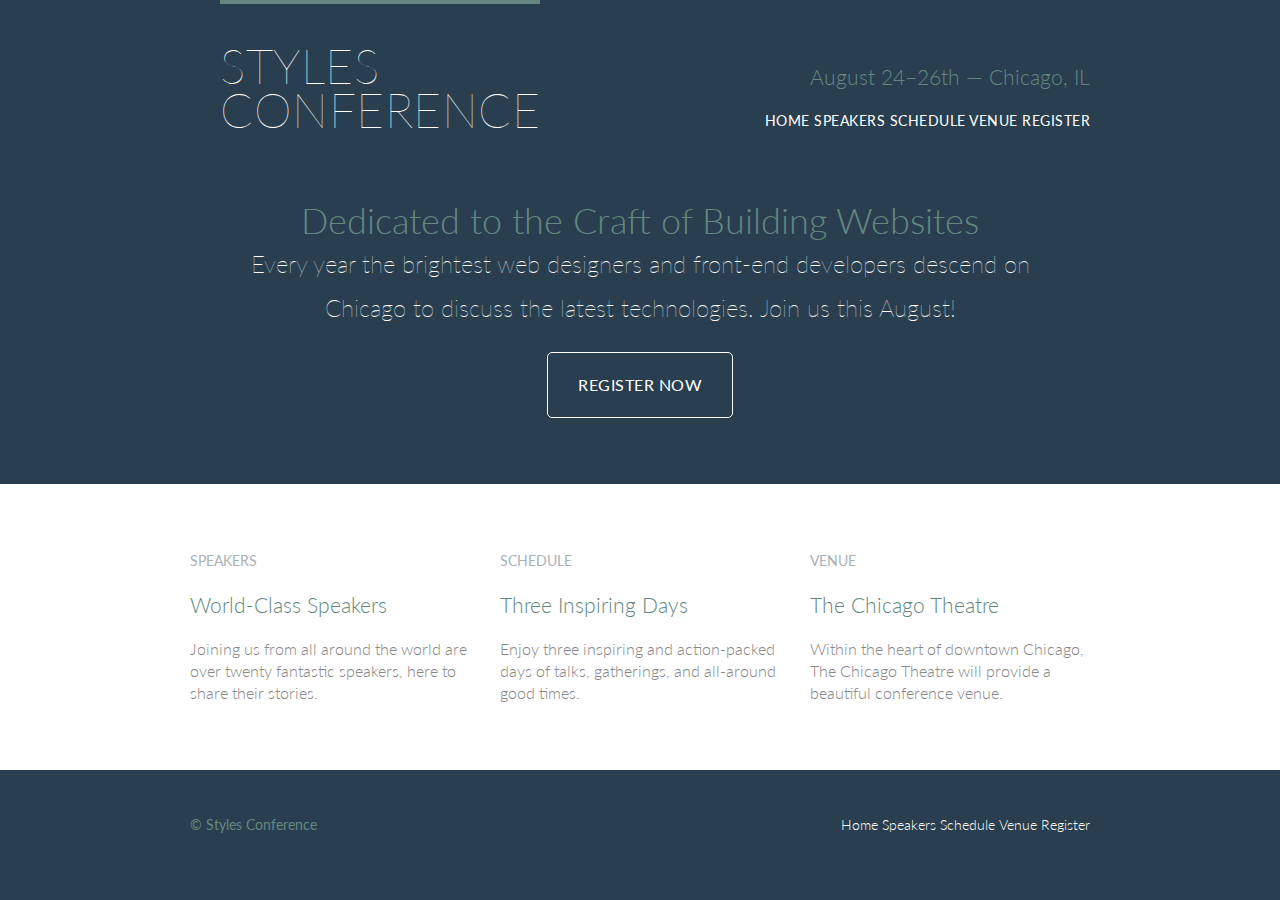
==== styles-conference2/index.html @ 2b629f79 "first commit with the files from my compter, I have worked up to this point in the tutorial" ====
<!DOCTYPE html>
<html lang="en">
  
  <head>
    <meta charset="utf-8">
    <title>Styles Conference</title>
    <link rel="stylesheet" href="assets/stylesheets/main.css">
    <link href='https://fonts.googleapis.com/css?family=Lato:400,300,100' rel='stylesheet' type='text/css'>
  </head>
  
  <body>

    <!-- Header -->

    <header class="primary-header container group">
      <section class="container">
        <h1 class="logo">
        	<a href="index.html">Styles <br> Conference</a>
        </h1>
      </section>
      <h3 class="tagline">August 24&ndash;26th &mdash; Chicago, IL</h3>

      <nav class="nav primary-nav">
      	<a href="index.html">Home</a>
      	<a href="speakers.html">Speakers</a>
      	<a href="schedule.html">Schedule</a>
      	<a href="venue.html">Venue</a>
      	<a href="register.html">Register</a>
      </nav>
      
    </header>
    

    <!-- Hero -->

    <section class="hero container">

      <h2>Dedicated to the Craft of Building Websites</h2>
      <p>Every year the brightest web designers and front-end developers descend on Chicago to discuss the latest technologies. Join us this August!</p>

      <a class="btn btn-alt" href="register.html">Register Now</a>

    </section>

    <!--  Teasers  -->
    <section class="row">
	    <div class="grid">

	    	<!-- Speakers -->

	    	<section class="teaser col-1-3">
	    	  <a href="speakers.html">
	    		<h5>Speakers</h5>
	    		<h3>World-Class Speakers</h3>
	    	  </a>
	    		<p>Joining us from all around the world are over twenty fantastic speakers, here to share their stories.</p>
	    	  
	    	</section><!--

			Schedule

	    	--><section class="teaser col-1-3">
	    	  <a href="schedule.html">
	    		<h5>Schedule</h5>
	    		<h3>Three Inspiring Days</h3>
	    	  </a>
	    		<p>Enjoy three inspiring and action-packed days of talks, gatherings, and all-around good times.</p>
	    	  
	    	</section><!--

  		Venue

	    	--><section class="teaser col-1-3">
	    	  <a href="venue.html">
	    		<h5>Venue</h5>
	    		<h3>The Chicago Theatre</h3>
	    	  </a>
	    		<p>Within the heart of downtown Chicago, The Chicago Theatre will provide a beautiful conference venue.</p>
	    	  
	    	</section>
	    </div>
    </section>

    <!-- Footer -->

    <footer class="primary-footer container group">
    	<small>&copy; Styles Conference</small>

        <nav class="nav">
      	  <a href="index.html">Home</a>
      	  <a href="speakers.html">Speakers</a>
      	  <a href="schedule.html">Schedule</a>
      	  <a href="venue.html">Venue</a>
      	  <a href="register.html">Register</a>
        </nav>

    </footer>

  </body>

</html>
---- styles-conference2/assets/stylesheets/main.css ----
/* http://meyerweb.com/eric/tools/css/reset/ 
   v2.0 | 20110126
   License: none (public domain)
*/

html, body, div, span, applet, object, iframe,
h1, h2, h3, h4, h5, h6, p, blockquote, pre,
a, abbr, acronym, address, big, cite, code,
del, dfn, em, img, ins, kbd, q, s, samp,
small, strike, strong, sub, sup, tt, var,
b, u, i, center,
dl, dt, dd, ol, ul, li,
fieldset, form, label, legend,
table, caption, tbody, tfoot, thead, tr, th, td,
article, aside, canvas, details, embed, 
figure, figcaption, footer, header, hgroup, 
menu, nav, output, ruby, section, summary,
time, mark, audio, video {
	margin: 0;
	padding: 0;
	border: 0;
	font-size: 100%;
	font: inherit;
	vertical-align: baseline;
}
/* HTML5 display-role reset for older browsers */
article, aside, details, figcaption, figure, 
footer, header, hgroup, menu, nav, section {
	display: block;
}
body {
	line-height: 1;
}
ol, ul {
	list-style: none;
}
blockquote, q {
	quotes: none;
}
blockquote:before, blockquote:after,
q:before, q:after {
	content: '';
	content: none;
}
table {
	border-collapse: collapse;
	border-spacing: 0;
}

/*
  ========================================
  Grid
  ========================================
*/
*,
*:before,
*:after {
  -webkit-box-sizing: border-box;
     -moz-box-sizing: border-box;
          box-sizing: border-box;
}
.container,
.grid {
  margin: 0 auto;
  width: 960px;
}
.container {
	padding-left: 30px;
	padding-right: 30px;
}
.col-1-3 {
  width: 33.33%;
}
.col-2-3 {
  width: 66.66%;
}
.col-1-3,
.col-2-3 {
  display: inline-block;
  vertical-align: top;
}
.grid,
.col-1-3,
.col-2-3 {
  padding-left: 15px;
  padding-right: 15px;
}


/*
  ========================================
  Clearfix
  ========================================
*/
.group:before,
.group:after {
  content: "";
  display: table;
}
.group:after {
  clear: both;
}
.group {
  clear: both;
  *zoom: 1;
}

/*
  ========================================
  Rows
  ========================================
*/

.row,
.row-alt{
  min-width: 960px;
}
.row {
  background: #fff;
  padding: 66px 0 44px 0;
}
.row-alt {
   background: #cbe2c1;
   background: -webkit-linear-gradient(to right, #a1d3b0, #f6f1d3);
   background: -moz-linear-gradient(to right, #a1d3b0, #f6f1d3);
   background: linear-gradient(to right, #a1d3b0, #f6f1d3);
   padding: 44px 0 22px 0;
 }

/*
  ========================================
  Typography
  ========================================
*/

h1, h3, h4, h5, p {
  margin-bottom: 22px;
}

/*
  ========================================
  Leads
  ========================================
*/

.lead {
  text-align: center;
}
.lead p {
  font-size: 21px;
  line-height: 33px;
}

/*
  ========================================
  Buttons
  ========================================
*/

.btn {
  border-radius: 5px;
  color: #fff;
  cursor: pointer;
  display: inline-block;
  font-weight: 400;
  letter-spacing: .5px;
  margin: 0;
  text-transform: uppercase;
}
.btn-alt {
  border: 1px solid #fff;
  padding: 10px 30px;
}
.btn-alt:hover {
  background: #fff;
  color: #648880;
}

/*
  ========================================
  Primary header
  ========================================
*/

.logo {
  border-top: 4px solid #648880;
  float: left;
  font-size: 48px;
  font-weight: 100;
  letter-spacing: .5px;
  line-height: 44px;
  padding: 40px 0 22px 0;
  text-transform: uppercase;
}
.tagline {
	margin: 66px 0 22px 0;
	text-align: right;
}
.primary-nav {
	font-size: 14px;
	font-weight: 400;
	letter-spacing: .5px;
	text-transform: uppercase;
}

/*
  ========================================
  Primary footer
  ========================================
*/

.primary-footer small {
  float: left;
  font-weight: 400;
}
.primary-footer {
  color: #648880;
  font-size: 14px;
  padding-bottom: 44px;
  padding-top: 44px;
}

/*
  ========================================
  Custom styles
  ========================================
*/
body {
	background: #293f50;
  color: #888;
  font: 300 16px/22px "Lato", "Open Sans", "Helvetica Neue", Helvetica, Arial, sans-serif;
}
h1, h2, h3, h4 {
	color: #648880;
}
h1 {
  font-size: 36px;
  line-height: 44px;
}
h2 {
  font-size: 24px;
  line-height: 44px;
}
h3 {
  font-size: 21px;
}
h4 {
  font-size: 18px;
}
h5 {
	color: #a9b2b9;
	font-size: 14px;
	font-weight: 400;
	text-transform: uppercase;
}
strong {
	font-weight: 400;
}
cite, em {
	font-style: italis;
}

/*
  ========================================
  Navigation
  ========================================
*/

.nav {
  text-align: right;
}

/*
  ========================================
  Links
  ========================================
*/

a:hover {
  color: #a9b2b9;
}
a {
  color: #648880;
  text-decoration: none;
}
p a {
	border-bottom: 1px solid #dfe2e5;
}
.primary-header a,
.primary-footer a {
  color: #fff;
}
.primary-header a:hover,
.primary-footer a:hover {
  color: #648880;
}

/*
  ========================================
  Home
  ========================================
*/

.hero {
  color: #fff;
  line-height: 44px;
  padding: 22px 80px 66px 80px;
  text-align: center;
}
.hero h2 {
  font-size: 36px;
}
.hero p {
  font-size: 24px;
  font-weight: 100;
}
.teaser a:hover h3 {
  color: #a9b2b9;
}
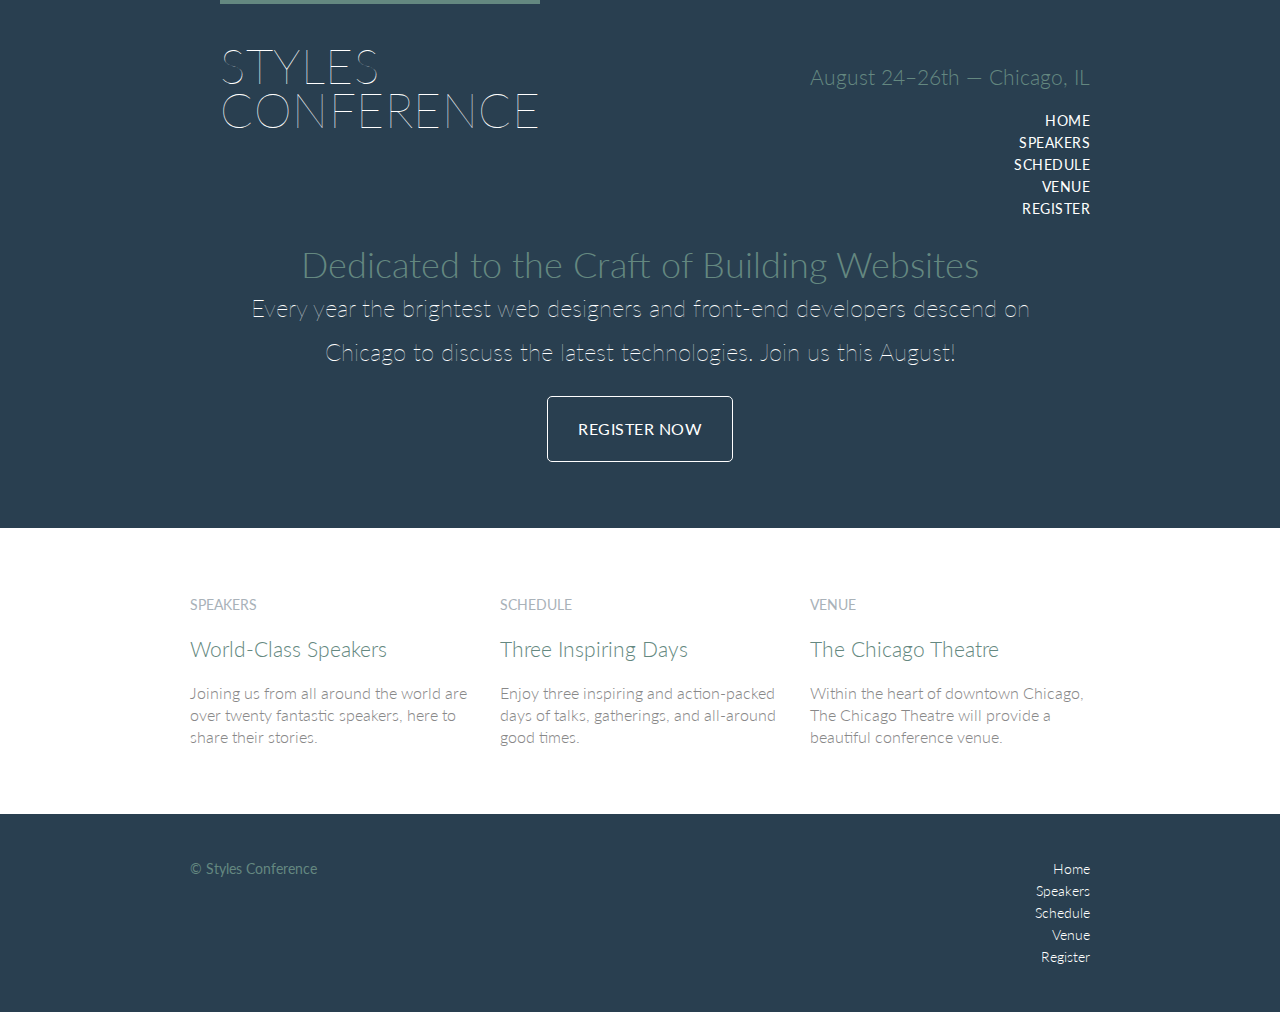
==== commit 4599cd35: "updated index.html footer and header nav menues" ====
--- a/styles-conference2/index.html
+++ b/styles-conference2/index.html
@@ -21,11 +21,13 @@
       <h3 class="tagline">August 24&ndash;26th &mdash; Chicago, IL</h3>
 
       <nav class="nav primary-nav">
-      	<a href="index.html">Home</a>
-      	<a href="speakers.html">Speakers</a>
-      	<a href="schedule.html">Schedule</a>
-      	<a href="venue.html">Venue</a>
-      	<a href="register.html">Register</a>
+        <ul>
+          <li><a href="index.html">Home</a></li><!--
+          --><li><a href="speakers.html">Speakers</a></li><!--
+          --><li><a href="schedule.html">Schedule</a></li><!--
+          --><li><a href="venue.html">Venue</a></li><!--
+          --><li><a href="register.html">Register</a></li>
+        </ul>
       </nav>
       
     </header>
@@ -86,13 +88,15 @@
     <footer class="primary-footer container group">
     	<small>&copy; Styles Conference</small>
 
-        <nav class="nav">
-      	  <a href="index.html">Home</a>
-      	  <a href="speakers.html">Speakers</a>
-      	  <a href="schedule.html">Schedule</a>
-      	  <a href="venue.html">Venue</a>
-      	  <a href="register.html">Register</a>
-        </nav>
+      <nav class="nav">
+        <ul>
+          <li><a href="index.html">Home</a></li><!--
+          --><li><a href="speakers.html">Speakers</a></li><!--
+          --><li><a href="schedule.html">Schedule</a></li><!--
+          --><li><a href="venue.html">Venue</a></li><!--
+          --><li><a href="register.html">Register</a></li>
+        </ul>
+      </nav>
 
     </footer>
 
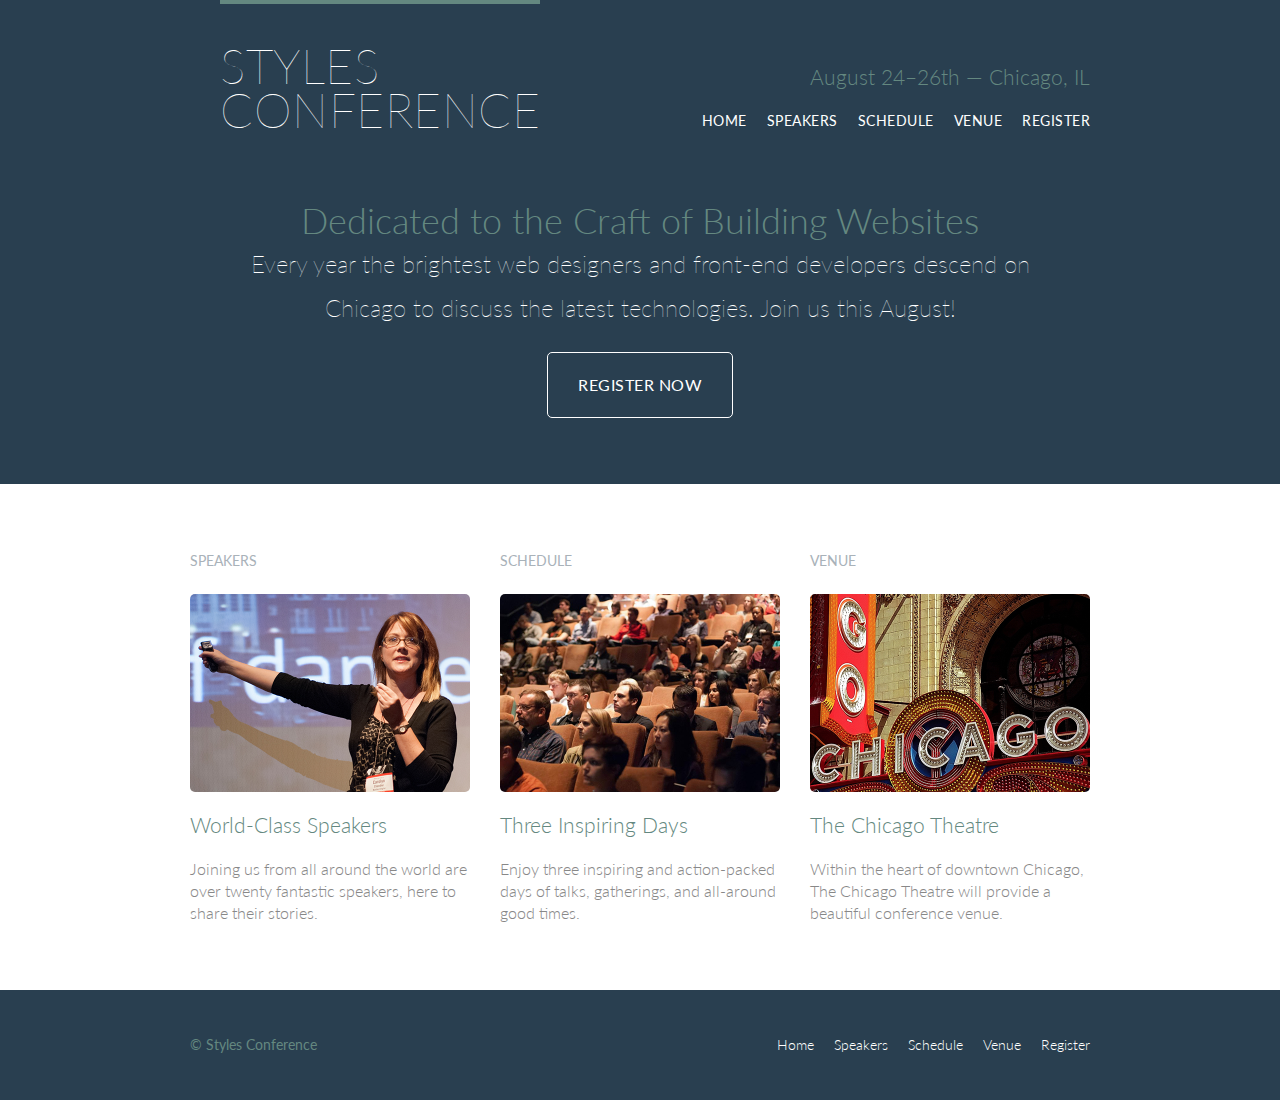
==== commit 1883354f: "added images and setup home page with teaser imgs" ====
--- a/styles-conference2/index.html
+++ b/styles-conference2/index.html
@@ -51,9 +51,10 @@
 	    	<!-- Speakers -->
 
 	    	<section class="teaser col-1-3">
+          <h5>Speakers</h5>
 	    	  <a href="speakers.html">
-	    		<h5>Speakers</h5>
-	    		<h3>World-Class Speakers</h3>
+	    		 <img src="assets/images/home/speakers.jpg" alt="Professional Speaker">
+	    		 <h3>World-Class Speakers</h3>
 	    	  </a>
 	    		<p>Joining us from all around the world are over twenty fantastic speakers, here to share their stories.</p>
 	    	  
@@ -62,9 +63,10 @@
 			Schedule
 
 	    	--><section class="teaser col-1-3">
+          <h5>Schedule</h5>
 	    	  <a href="schedule.html">
-	    		<h5>Schedule</h5>
-	    		<h3>Three Inspiring Days</h3>
+	    		 <img src="assets/images/home/schedule.jpg" alt="Conference Attendees">
+	    		 <h3>Three Inspiring Days</h3>
 	    	  </a>
 	    		<p>Enjoy three inspiring and action-packed days of talks, gatherings, and all-around good times.</p>
 	    	  
@@ -73,9 +75,10 @@
   		Venue
 
 	    	--><section class="teaser col-1-3">
+          <h5>Venue</h5>
 	    	  <a href="venue.html">
-	    		<h5>Venue</h5>
-	    		<h3>The Chicago Theatre</h3>
+	    		 <img src="assets/images/home/venue.jpg" alt="The Chicago Theatre">
+	    		 <h3>The Chicago Theatre</h3>
 	    	  </a>
 	    		<p>Within the heart of downtown Chicago, The Chicago Theatre will provide a beautiful conference venue.</p>
 	    	  
--- a/styles-conference2/assets/stylesheets/main.css
+++ b/styles-conference2/assets/stylesheets/main.css
@@ -269,6 +269,14 @@
 .nav {
   text-align: right;
 }
+.nav li {
+  display: inline-block;
+  margin: 0 10px;
+  vertical-align: top;
+}
+.nav li:last-child {
+  margin-right: 0;
+}
 
 /*
   ========================================
@@ -317,4 +325,26 @@
 .teaser a:hover h3 {
   color: #a9b2b9;
 }
-
+.teaser img {
+  border-radius: 5px;
+  display: block;
+  margin-bottom: 22px;
+  max-width: 100%
+}
+
+/*
+  ========================================
+  Speakers
+  ========================================
+*/
+
+.speaker {
+  margin-bottom: 44px;
+}
+.speaker-info {
+  border: 1px solid #dfe2e5;
+  border-radius: 5px;
+  margin-top: 88px;
+  padding: 22px 0;
+  text-align: center;
+}
